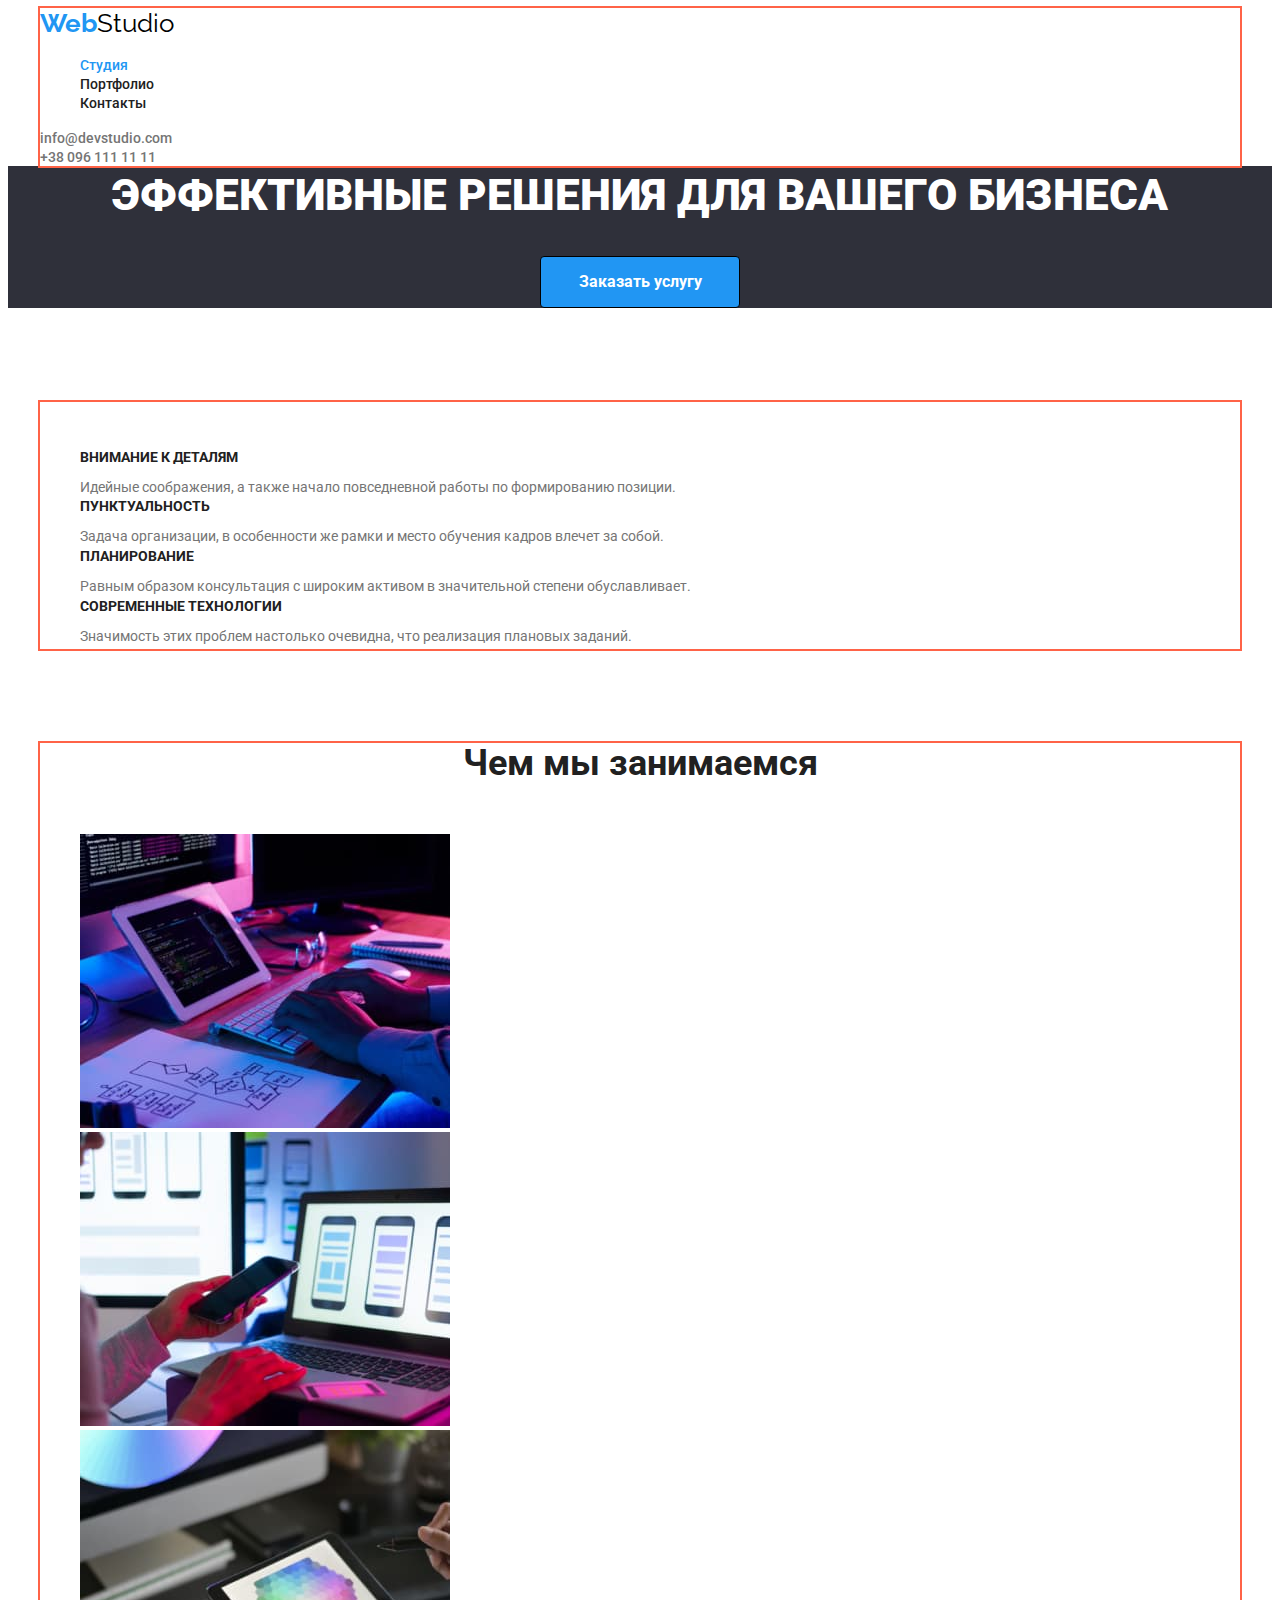
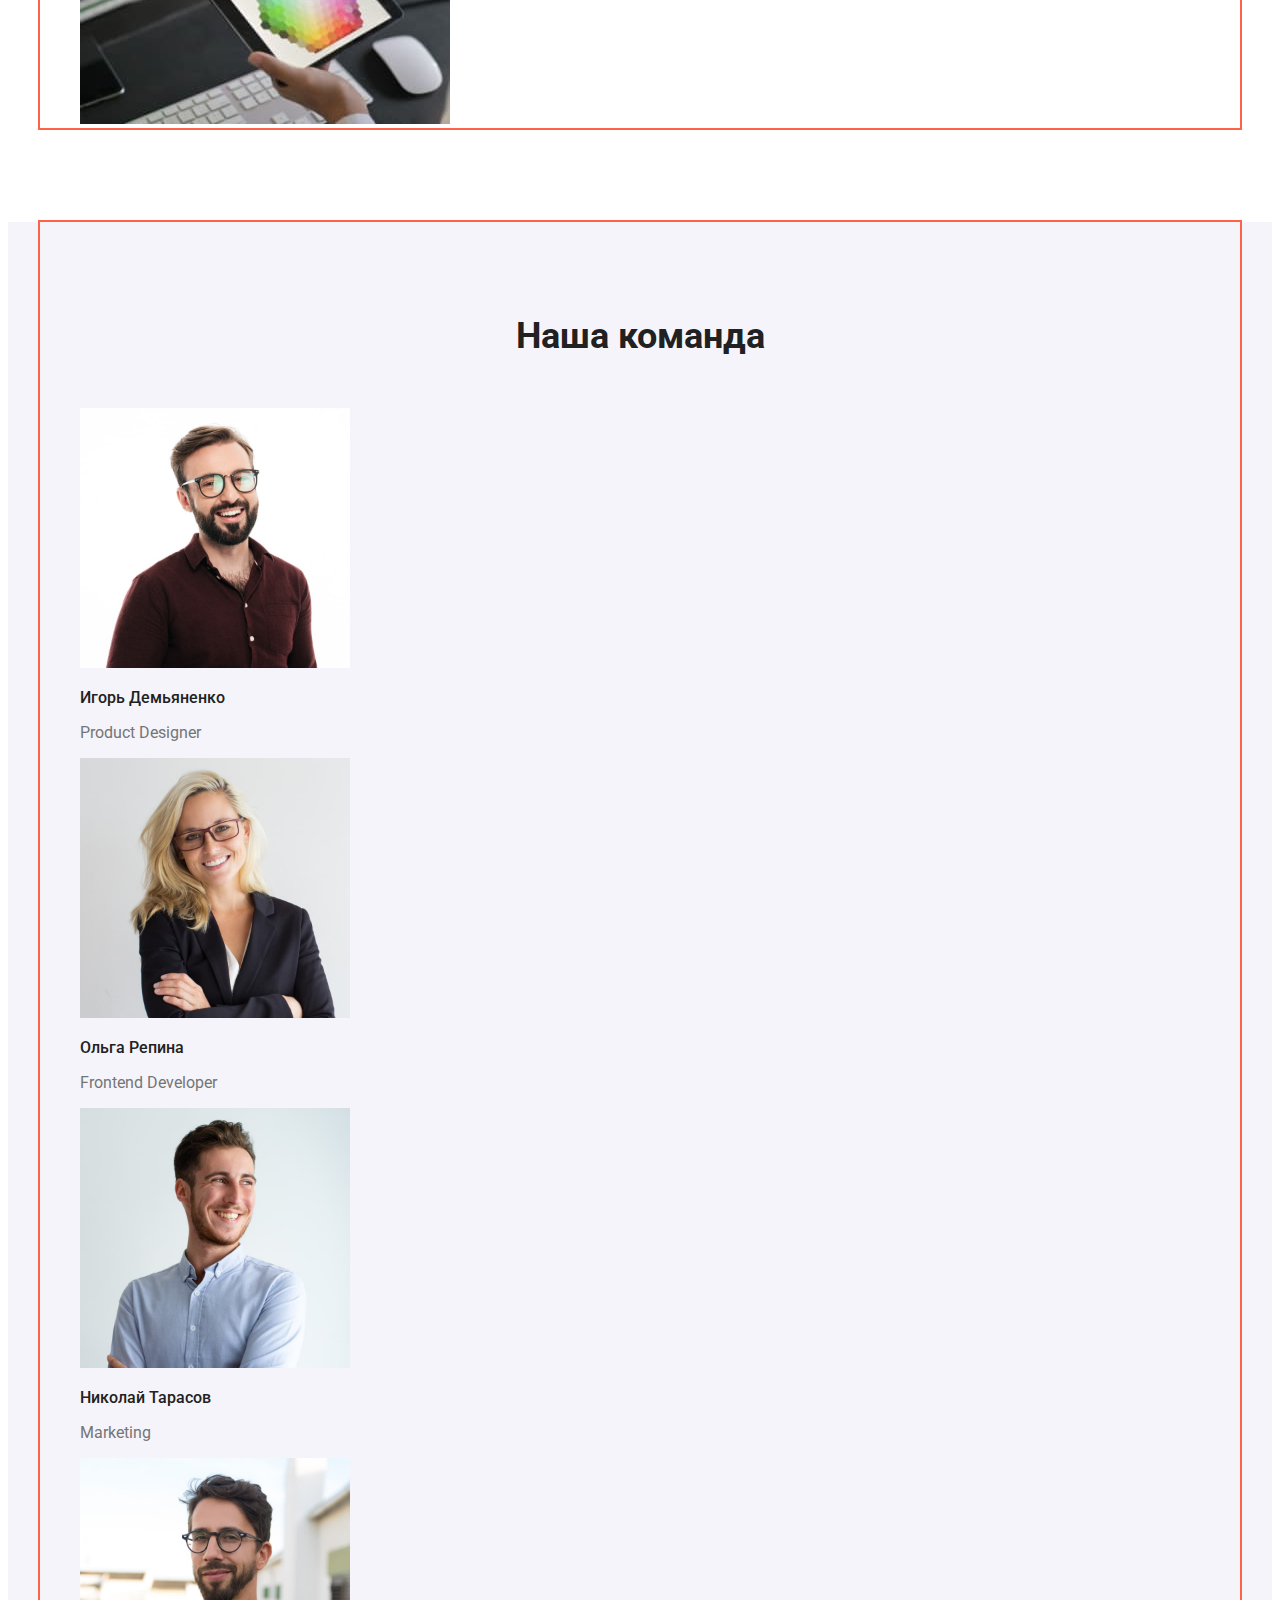
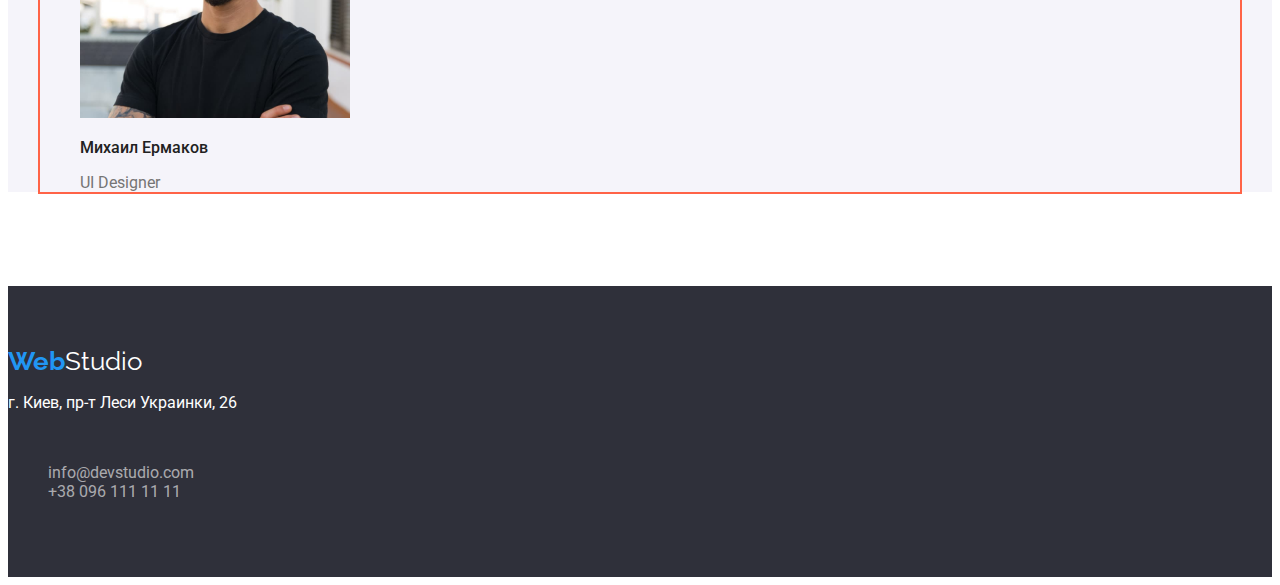
==== index.html @ 6b180fa5 "HW3-marg-pad" ====
<!DOCTYPE html>
<html lang="ru">
<head>
    <meta charset="UTF-8">
    <meta http-equiv="X-UA-Compatible" content="IE=edge">
    <meta name="viewport" content="width=device-width, initial-scale=1.0">
    <title>Студия</title>
    <link rel="preconnect" href="https://fonts.googleapis.com">
    <link rel="preconnect" href="https://fonts.gstatic.com" crossorigin>
    <link
        href="https://fonts.googleapis.com/css2?family=Oleo+Script&family=Raleway:wght@700&family=Roboto:wght@400;500;700;900&display=swap"
        rel="stylesheet">
    <link rel="stylesheet" href="./css/styles.css">
</head>
<body>
    <!--Шапка профиля-->
    <div class="container">
        <header class="header">
            <nav class="nav">
                <a href="./index.html" class="logo"><span class="logo-part">Web</span>Studio</a>
                <ul class="nav-list">
                    <li><a href="./index.html" class="nav-link-current">Студия</a></li>
                    <li><a href="./portfolio.html" class="nav-link">Портфолио</a></li>
                    <li><a href="" class="nav-link">Контакты</a></li>
                </ul>
            </nav>
            <ul class="auth-list">
                <li><a href="mailto:info@devstudio.com" class="auth-link">info@devstudio.com</a></li>
                <li><a href="tel:+380961111111" class="auth-link">+38 096 111 11 11</a></li>
            </ul>
        </header>
    </div>  
    <main>
        <!--Заказ услуг-->
         <section class="oder">
                <h1 class="oder-title">ЭФФЕКТИВНЫЕ РЕШЕНИЯ ДЛЯ ВАШЕГО БИЗНЕСА</h1>
                <button type="button" class="oder-btn">Заказать услугу</button>
        </section>
        <!--Наши преимущества-->
        <section class="advant">
            <div class="container">
                <h2 class="advant-main-title">Наши преимущества</h2>
                <ul class="advant-list">
                    <li>
                        <h3 class="advant-title">внимание к деталям</h3>
                        <p class="advant-text">Идейные соображения, а также начало повседневной работы по формированию позиции.</p>
                    </li>
                    <li>
                        <h3 class="advant-title">Пунктуальность</h3>
                        <p class="advant-text">Задача организации, в особенности же рамки и место обучения кадров влечет за собой.</p>
                    </li>
                    <li>
                        <h3 class="advant-title">Планирование</h3>
                        <p class="advant-text">Равным образом консультация с широким активом в значительной степени обуславливает.</p>
                    </li>
                    <li>
                        <h3 class="advant-title">Современные технологии</h3>
                        <p class="advant-text">Значимость этих проблем настолько очевидна, что реализация плановых заданий.</p>
                    </li>
                </ul>
            </div>
        </section>
        <!--Чем мы занимаемся-->
        <section class="features">
            <div class="container">
                <h2 class="features-title">Чем мы занимаемся</h2>
                <ul class="features-list">
                    <li>
                        <img src="./images/box1.jpg" alt="клавиатура, алгоритм и руки" width="370">
                    </li>
                    <li>
                        <img src="./images/box2.jpg" alt="телефон в руке и ноутбук" width="370">
                    </li>
                    <li>
                        <img src="./images/box3.jpg" alt="спектр в руке" width="370">
                    </li>
                </ul>
            </div>
        </section>
        <!--Наша команда-->
        <section class="team">
            <div class="container">
                <h2 class="team-title">Наша команда</h2>
                <ul class="team-list">
                    <li>
                        <img src="./images/img1.jpg" alt="парень в коричневой рубашке" width="270">
                        <h3 class="team-name">Игорь Демьяненко</h3>
                        <p class="team-position">Product Designer</p>
                    </li>
                    <li>
                        <img src="./images/img2.jpg" alt="девушка" width="270">
                        <h3 class="team-name">Ольга Репина</h3>
                        <p class="team-position">Frontend Developer</p>
                    </li>
                    <li>
                        <img src="./images/img3.jpg" alt="парень в голубой рубашке" width="270">
                        <h3 class="team-name">Николай Тарасов</h3>
                        <p class="team-position">Marketing</p>
                    </li>
                    <li>
                        <img src="./images/img4.jpg" alt="парень в черной футболке" width="270">
                        <h3 class="team-name">Михаил Ермаков</h3>
                        <p class="team-position">UI Designer</p>
                    </li>
                </ul>
            </div>
        </section>
    </main>
    <!--Футер-->
    <footer class="footer">
        <a href="./index.html" class="logo-footer logo"><span class="logo-part">Web</span>Studio</a>
        <address class="adress">
            <p class="adress-coordinates">г. Киев, пр-т Леси Украинки, 26</p><br />
            <ul class="footer-list">
                <li>
                    <a href="mailto:info@devstudio.com" class="adress-link">info@devstudio.com</a> <br />
                </li>
                <li>
                    <a href="tel:+380961111111" class="adress-link">+38 096 111 11 11</a>
                </li>
            </ul>
        </address>
    </footer>
</body>
</html>
---- css/styles.css ----
:root {
  --primary-text-color: #757575;
  --title-text-color: #212121;
  --logo-color: #000000;
  --primary-white-color: #ffffff;
  --accent-color: #2196f3;
  --focus-btn: #188ce8;
  --bacground-fon-color: #f5f4fa;
  --footer-color: #2f303a;
  --link-color: rgba(255, 255, 255, 0.6);
}
body {
  background-color: var(--primary-white-color);
  color: var(--primary-text-color);
  font-family: Roboto, sans-serif;
}

/* цвет основного текста #757575 */
/* цвет второстепенного текста #212121 */
/* цвет акцента #2196F3 */
/* белый #FFFFFF*/
/* цвет futer #2F303A */
/* цвет фона #E5E5E5 */

/* Stiles for index.html */
.header {
  background-color: var(--primary-white-color);
}
.container{
  margin-left: auto;
  margin-right: auto;
  width: 1200px;
  outline: 2px solid tomato;
}
.logo {
  color: var(--logo-color);
  text-decoration: none;
  font-style: normal;

  font-family: Raleway;
  font-style: Bold;
  font-size: 26px;
  line-height: 1.19;
}
.logo-part {
  color: var(--accent-color);
  font-family: Raleway;
  font-weight: 700;
  font-size: 26px;
  line-height: 1.19;
}
/* Site nav */
.header {
  background-color: var(--primary-white-color);
}
.nav-list,
.auth-list {
  list-style: none;
}
.nav-link {
  text-decoration: none;
  color: var(--title-text-color);

  font-weight: 500;
  font-size: 14px;
  line-height: 1.14;
}
.nav-link:hover,
.nav-link:focus {
  color: var(--accent-color);
}
.nav-link-current {
  color: var(--accent-color);
  text-decoration: none;

  font-weight: 500;
  font-size: 14px;
  line-height: 1.14;
}
.auth-list{
  padding:0;
  margin:0;
}
.auth-link {
  color: var(--primary-text-color);

  text-decoration: none;
  font-weight: 500; 
  font-size: 14px;
  line-height: 1.14;
}
.auth-link:hover,
.auth-link:focus {
  color: var(--accent-color);}
/* Section oder */
.oder {
  background-color: var(--footer-color);
  text-align: center;
}
.oder-title {
  margin-top: 0;
  margin-bottom: 0;
  color: var(--primary-white-color);

  font-weight: 900;
  font-size: 44px;
  line-height: 1.36;
  margin-bottom: 30px; 
}
.oder-btn {
  border-radius: 4px;
  padding: 10px 32px;
  min-width: 200px;

  color: var(--primary-white-color);
  background-color: var(--accent-color);
  border: 1px solid var(--logo-color);

  font-family: Roboto;
  font-style: normal;
  font-weight: 700;
  font-size: 16px;
  line-height: 1.875;
  text-align: center;

  cursor: pointer;
}
.oder-btn:hover,
.oder-btn:focus {
  background-color: var(--focus-btn);
}
/* Site section */
.features-title {
  margin-top: 0;
  margin-bottom: 50px;

  color: var(--title-text-color);
  background-color: var(--primary-white-color);
  font-weight: 700;
  font-size: 36px;
  line-height: 1.16;
  text-align: center;
}
/* Section advant */
.advant,
.features {
  margin-top: 94px;
  margin-bottom:94px;
  background-color: var(--primary-white-color);
}
.advant-list,
.features-list,
.team-list {
  list-style: none;
  margin-top: 0;
  margin-bottom: 0;
}
.features-list{
  display: inline-block;
}
.advant-main-title {
  color: transparent;
  margin-top: 0;
  visibility: hidden;
}
.advant-title {
  margin-top: 0;
  margin-bottom: 10px;
  color: var(--title-text-color);

  text-transform: uppercase;
  font-weight: 700;
  font-size: 14px;
  line-height: 1.14;
}
.advant-text {
  margin-top: 0;
  margin-bottom: 0;
  font-size: 14px;
  line-height: 1.7;
}
/* Section team */
.team {
  margin-bottom: 94px;
  background-color: var(--bacground-fon-color);
}
.team-title {
  margin-top: 0;
  padding-top: 94px;
  margin-bottom: 50px;
  background-color: var(--bacground-fon-color);
  color: var(--title-text-color);
  
  font-weight: 700;
  font-size: 36px;
  line-height: 1.16;
  text-align: center;
}
.team-name {
  color: var(--title-text-color);
  font-weight: 500;
  font-size: 16px;
  line-height: 1.19;
}
.team-position {
  padding-bottom: 0;
  font-size: 16px;
  line-height: 1.19;
}
.team-list {
  margin-bottom: 0;
}
/* Footer */
.footer {
  padding-top: 60px;
  padding-bottom: 60px;
  background-color: var(--footer-color);
}
.adress-coordinates {
  color: var(--primary-white-color);
  text-decoration: none;
  font-style: normal;
}
.adress-link {
  color: var(--link-color);
  text-decoration: none;
  font-style: normal;
  list-style: none;
}
.adress-link:hover,
.adress-link:focus {
  color: var(--accent-color);
}
.logo-footer {
  color: var(--primary-white-color);
  text-decoration: none;

  font-style: 700;
  font-size: 26px;
  line-height: 1.19;
}
.footer-list {
  list-style: none;
}
/* Styles for portfolio.html */
.filter-list,
.exmp-list {
  list-style: none;
}
.works{
  background-color: #2196f3;
  margin-top: 0;
}
.filter-btn {
  border-radius: 4px;
  padding: 6px 22px;
  min-width: 103px;

  color: var(--primary-text-color);
  background-color: var(--bacground-fon-color);
  border: none;

  font-family: Roboto;
  font-weight: 500;
  font-size: 16px;
  line-height: 1.625;
  text-align: center;

  cursor: pointer;
}
.filter-btn:hover,
.filter-btn:focus {
  color: var(--primary-white-color);
  background-color: var(--accent-color);
  box-shadow: 0px 3px 1px rgba(0, 0, 0, 0.1), 0px 1px 2px rgba(0, 0, 0, 0.08), 0px 2px 2px rgba(0, 0, 0, 0.12);
  border-radius: 4px;
}
.works-title {
  color: transparent;
  visibility: hidden;
}
.exmp-link:hover,
.exmp-link:focus {
  color: var(--title-text-color);
}
.exmp-link {
  text-decoration: none;
  color: var(--title-text-color);

  font-weight: 700;
  font-size: 18px;
  line-height: 2;
}
.exmp-title {
  color: var(--title-text-color);

  font-weight: 700;
  font-size: 18px;
  line-height: 2;
}
.exmp-text {
  color: var(--primary-text-color);
  margin-bottom: 0;

  font-weight: 400;
  font-size: 16px;
  line-height: 1.875;
}
.exmp-list{
  padding-bottom: 0;
  margin-bottom: 94px;
}
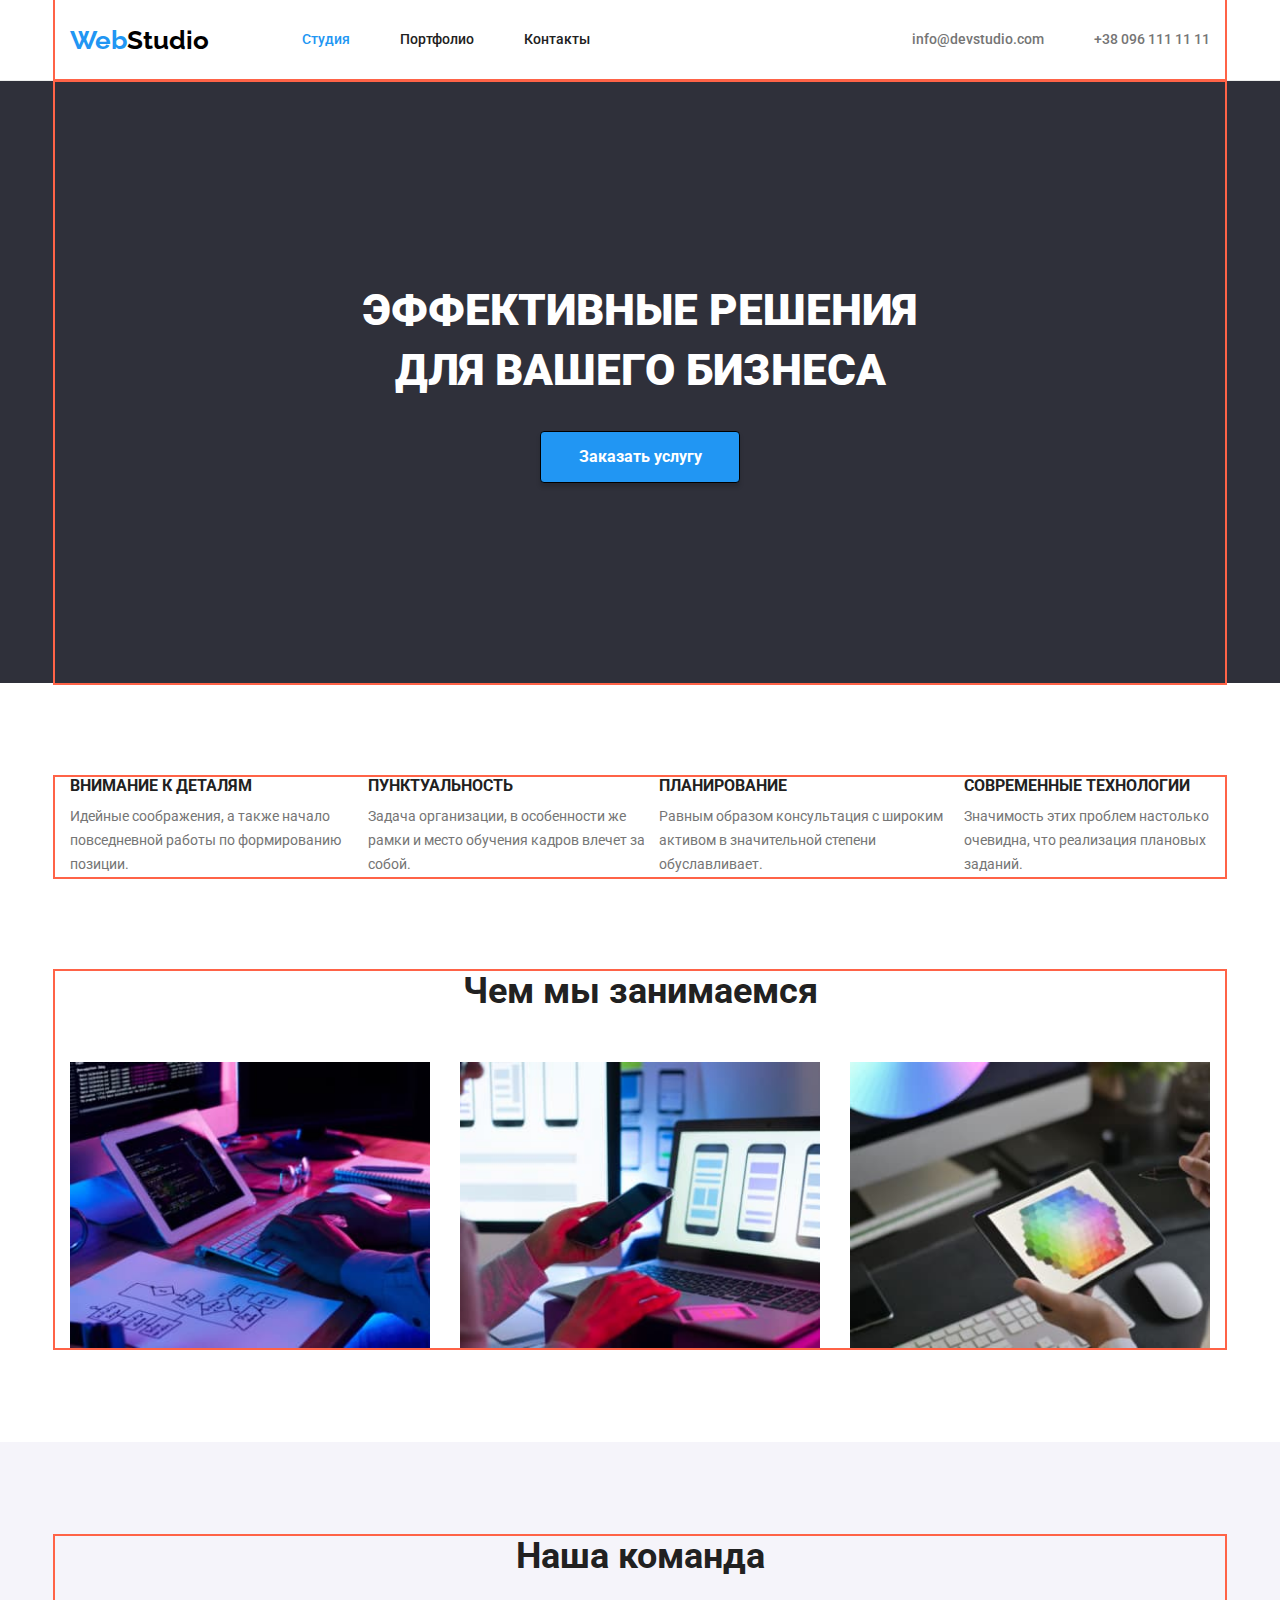
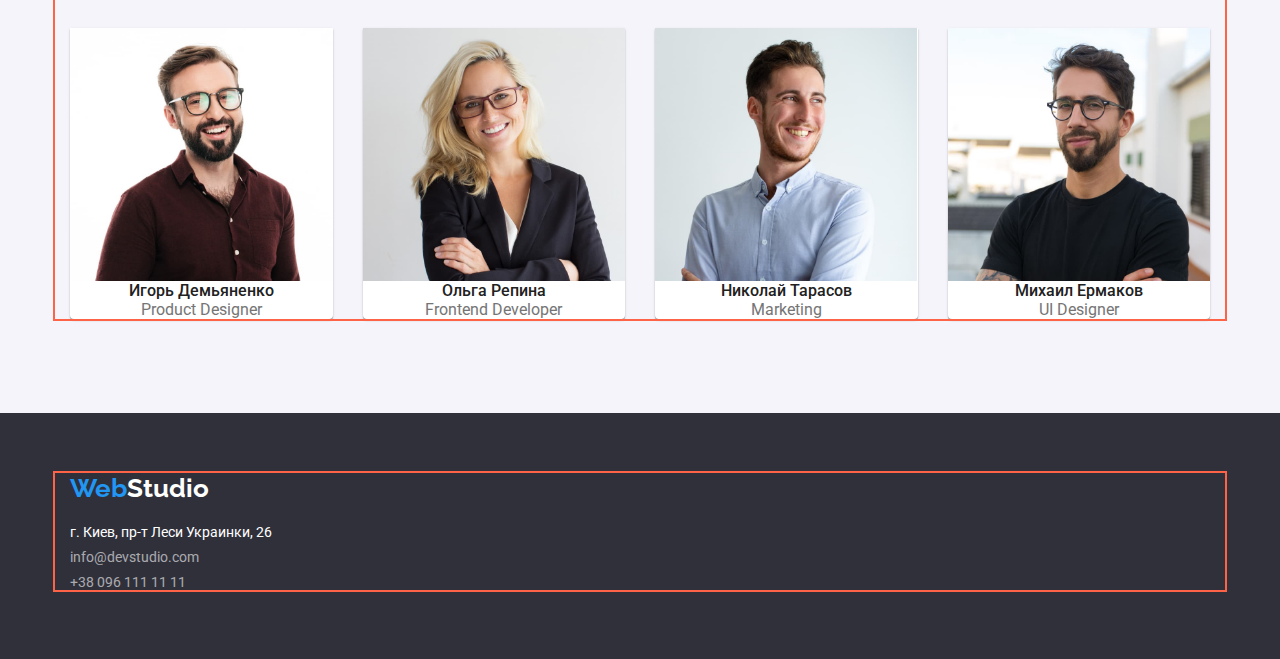
==== commit 8e0b8896: "HW3+flex" ====
--- a/index.html
+++ b/index.html
@@ -10,50 +10,53 @@
     <link
         href="https://fonts.googleapis.com/css2?family=Oleo+Script&family=Raleway:wght@700&family=Roboto:wght@400;500;700;900&display=swap"
         rel="stylesheet">
+        <link rel="stylesheet" href="https://cdnjs.cloudflare.com/ajax/libs/modern-normalize/1.1.0/modern-normalize.min.css">
     <link rel="stylesheet" href="./css/styles.css">
 </head>
 <body>
     <!--Шапка профиля-->
-    <div class="container">
         <header class="header">
-            <nav class="nav">
-                <a href="./index.html" class="logo"><span class="logo-part">Web</span>Studio</a>
-                <ul class="nav-list">
-                    <li><a href="./index.html" class="nav-link-current">Студия</a></li>
-                    <li><a href="./portfolio.html" class="nav-link">Портфолио</a></li>
-                    <li><a href="" class="nav-link">Контакты</a></li>
+            <div class="container nav-auth">
+                <nav class="nav">
+                    <a href="./index.html" class="logo"><span class="logo-part">Web</span>Studio</a>
+                    <ul class="nav-list">
+                        <li class="nav-item"><a href="./index.html" class="nav-link current">Студия</a></li>
+                        <li class="nav-item"><a href="./portfolio.html" class="nav-link">Портфолио</a></li>
+                        <li class="nav-item"><a href="" class="nav-link">Контакты</a></li>
+                    </ul>
+                </nav>
+                <ul class="auth-list">
+                    <li class="auth-item"><a href="mailto:info@devstudio.com" class="auth-link">info@devstudio.com</a></li>
+                    <li class="auth-item"><a href="tel:+380961111111" class="auth-link">+38 096 111 11 11</a></li>
                 </ul>
-            </nav>
-            <ul class="auth-list">
-                <li><a href="mailto:info@devstudio.com" class="auth-link">info@devstudio.com</a></li>
-                <li><a href="tel:+380961111111" class="auth-link">+38 096 111 11 11</a></li>
-            </ul>
-        </header>
-    </div>  
+            </div>
+        </header>  
     <main>
         <!--Заказ услуг-->
          <section class="oder">
-                <h1 class="oder-title">ЭФФЕКТИВНЫЕ РЕШЕНИЯ ДЛЯ ВАШЕГО БИЗНЕСА</h1>
-                <button type="button" class="oder-btn">Заказать услугу</button>
+             <div class="container">
+                <h1 class="oder-title">ЭФФЕКТИВНЫЕ РЕШЕНИЯ <br> ДЛЯ ВАШЕГО БИЗНЕСА</h1>
+                <button type="button" class="oder-btn"><span class="text-oder">Заказать услугу</span></button>
+             </div>   
         </section>
         <!--Наши преимущества-->
-        <section class="advant">
+        <section class="advant section">
             <div class="container">
                 <h2 class="advant-main-title">Наши преимущества</h2>
                 <ul class="advant-list">
-                    <li>
+                    <li class="advant-content">
                         <h3 class="advant-title">внимание к деталям</h3>
                         <p class="advant-text">Идейные соображения, а также начало повседневной работы по формированию позиции.</p>
                     </li>
-                    <li>
+                    <li class="advant-content">
                         <h3 class="advant-title">Пунктуальность</h3>
                         <p class="advant-text">Задача организации, в особенности же рамки и место обучения кадров влечет за собой.</p>
                     </li>
-                    <li>
+                    <li class="advant-content">
                         <h3 class="advant-title">Планирование</h3>
                         <p class="advant-text">Равным образом консультация с широким активом в значительной степени обуславливает.</p>
                     </li>
-                    <li>
+                    <li class="advant-content">
                         <h3 class="advant-title">Современные технологии</h3>
                         <p class="advant-text">Значимость этих проблем настолько очевидна, что реализация плановых заданий.</p>
                     </li>
@@ -65,42 +68,51 @@
             <div class="container">
                 <h2 class="features-title">Чем мы занимаемся</h2>
                 <ul class="features-list">
-                    <li>
+                    <li class="features-img">
                         <img src="./images/box1.jpg" alt="клавиатура, алгоритм и руки" width="370">
                     </li>
-                    <li>
+                    <li class="features-img">
                         <img src="./images/box2.jpg" alt="телефон в руке и ноутбук" width="370">
                     </li>
-                    <li>
+                    <li class="features-img">
                         <img src="./images/box3.jpg" alt="спектр в руке" width="370">
                     </li>
                 </ul>
             </div>
         </section>
         <!--Наша команда-->
-        <section class="team">
+        <section class="team section">
             <div class="container">
                 <h2 class="team-title">Наша команда</h2>
                 <ul class="team-list">
-                    <li>
-                        <img src="./images/img1.jpg" alt="парень в коричневой рубашке" width="270">
-                        <h3 class="team-name">Игорь Демьяненко</h3>
-                        <p class="team-position">Product Designer</p>
+                    <li class="team-card">
+                        <img src="./images/img1.jpg" alt="парень в коричневой рубашке">
+                        <div class="team-content">
+                            <h3 class="team-name">Игорь Демьяненко</h3>
+                            <p class="team-position">Product Designer</p>
+                        </div>
+
                     </li>
-                    <li>
-                        <img src="./images/img2.jpg" alt="девушка" width="270">
-                        <h3 class="team-name">Ольга Репина</h3>
-                        <p class="team-position">Frontend Developer</p>
+                    <li class="team-card">
+                        <img src="./images/img2.jpg" alt="девушка">
+                        <div class="team-content">
+                            <h3 class="team-name">Ольга Репина</h3>
+                            <p class="team-position">Frontend Developer</p>
+                        </div>
                     </li>
-                    <li>
-                        <img src="./images/img3.jpg" alt="парень в голубой рубашке" width="270">
-                        <h3 class="team-name">Николай Тарасов</h3>
-                        <p class="team-position">Marketing</p>
+                    <li class="team-card">
+                        <img src="./images/img3.jpg" alt="парень в голубой рубашке">
+                        <div class="team-content">
+                            <h3 class="team-name">Николай Тарасов</h3>
+                            <p class="team-position">Marketing</p>
+                        </div>
                     </li>
-                    <li>
-                        <img src="./images/img4.jpg" alt="парень в черной футболке" width="270">
-                        <h3 class="team-name">Михаил Ермаков</h3>
-                        <p class="team-position">UI Designer</p>
+                    <li class="team-card">
+                        <img src="./images/img4.jpg" alt="парень в черной футболке">
+                        <div class="team-content">
+                            <h3 class="team-name">Михаил Ермаков</h3>
+                            <p class="team-position">UI Designer</p>
+                        </div>
                     </li>
                 </ul>
             </div>
@@ -108,18 +120,20 @@
     </main>
     <!--Футер-->
     <footer class="footer">
-        <a href="./index.html" class="logo-footer logo"><span class="logo-part">Web</span>Studio</a>
-        <address class="adress">
-            <p class="adress-coordinates">г. Киев, пр-т Леси Украинки, 26</p><br />
-            <ul class="footer-list">
-                <li>
-                    <a href="mailto:info@devstudio.com" class="adress-link">info@devstudio.com</a> <br />
-                </li>
-                <li>
-                    <a href="tel:+380961111111" class="adress-link">+38 096 111 11 11</a>
-                </li>
-            </ul>
-        </address>
+        <div class="container">
+            <a href="./index.html" class="logo-footer logo"><span class="logo-part">Web</span>Studio</a>
+            <address class="adress">
+                <p class="adress-coordinates">г. Киев, пр-т Леси Украинки, 26</p>
+                <ul class="footer-list">
+                    <li>
+                        <a href="mailto:info@devstudio.com" class="adress-link">info@devstudio.com</a> 
+                    </li>
+                    <li>
+                        <a href="tel:+380961111111" class="adress-link">+38 096 111 11 11</a>
+                    </li>
+                </ul>
+            </address>
+        </div>
     </footer>
 </body>
 </html> --- a/css/styles.css
+++ b/css/styles.css
@@ -1,18 +1,35 @@
 :root {
-  --primary-text-color: #757575;
-  --title-text-color: #212121;
-  --logo-color: #000000;
+  --primary-text-color:  #757575;
+  --title-text-color:    #212121;
+  --logo-color:          #000000;
   --primary-white-color: #ffffff;
-  --accent-color: #2196f3;
-  --focus-btn: #188ce8;
+  --accent-color:        #2196f3;
+  --focus-btn:           #188ce8;
   --bacground-fon-color: #f5f4fa;
-  --footer-color: #2f303a;
+  --footer-color:        #2f303a;
   --link-color: rgba(255, 255, 255, 0.6);
+
+  --card-set-gap: 30px;
+}
+html{
+  box-sizing: border-box;
+}
+*, *::after, *::before{
+  box-sizing: inherit;
+}
+h1, h2, h3, h4, h5, h6, p{
+  margin: 0;
+}
+img{
+  display: block;
+  max-width: 100%;
+  height: auto;
 }
 body {
   background-color: var(--primary-white-color);
   color: var(--primary-text-color);
   font-family: Roboto, sans-serif;
+  font-size: 14px;
 }
 
 /* цвет основного текста #757575 */
@@ -25,20 +42,24 @@
 /* Stiles for index.html */
 .header {
   background-color: var(--primary-white-color);
+  border-bottom: 1px solid #ECECEC;
 }
 .container{
-  margin-left: auto;
-  margin-right: auto;
-  width: 1200px;
+  margin: 0 auto;
+  padding: 0 15px;
+  width: 1170px;
   outline: 2px solid tomato;
+  }
+.section{
+  padding-top: 94px;
+  padding-bottom: 94px;
 }
 .logo {
   color: var(--logo-color);
   text-decoration: none;
-  font-style: normal;
-
+ 
   font-family: Raleway;
-  font-style: Bold;
+  font-weight: Bold;
   font-size: 26px;
   line-height: 1.19;
 }
@@ -50,48 +71,78 @@
   line-height: 1.19;
 }
 /* Site nav */
-.header {
-  background-color: var(--primary-white-color);
+ .nav{
+  display: flex;
+  align-items: center;
+  }
+.nav-auth{
+  display: flex;
+  align-items: center;
+  justify-content: space-between;
 }
 .nav-list,
 .auth-list {
+  display: flex;
+  margin: 0;
+  padding: 0;
+
   list-style: none;
-}
+  }
+.nav-list{
+    margin-left: 93px;
+  }
+.auth-list{
+    margin: auto;
+  }
 .nav-link {
+  display: block;
+  padding-top: 32px;
+  padding-bottom: 32px;
+
   text-decoration: none;
   color: var(--title-text-color);
 
   font-weight: 500;
-  font-size: 14px;
   line-height: 1.14;
 }
 .nav-link:hover,
 .nav-link:focus {
   color: var(--accent-color);
 }
-.nav-link-current {
+.nav-link.current {
   color: var(--accent-color);
   text-decoration: none;
 
   font-weight: 500;
-  font-size: 14px;
   line-height: 1.14;
 }
+.nav-item:not(:last-child){
+  display: block;
+  margin-right: 50px;
+}
+
 .auth-list{
   padding:0;
   margin:0;
 }
 .auth-link {
+  display: block;
+  padding-top: 32px;
+  padding-bottom: 32px;
+
   color: var(--primary-text-color);
 
   text-decoration: none;
   font-weight: 500; 
-  font-size: 14px;
   line-height: 1.14;
 }
 .auth-link:hover,
 .auth-link:focus {
-  color: var(--accent-color);}
+  color: var(--accent-color);
+}
+.auth-item + .auth-item{
+  margin-left: 50px;
+}
 /* Section oder */
 .oder {
   background-color: var(--footer-color);
@@ -100,22 +151,25 @@
 .oder-title {
   margin-top: 0;
   margin-bottom: 0;
-  color: var(--primary-white-color);
-
+  padding-top: 200px;
+  padding-bottom: 30px;
+
+  color: var(--primary-white-color);
   font-weight: 900;
   font-size: 44px;
   line-height: 1.36;
-  margin-bottom: 30px; 
 }
 .oder-btn {
   border-radius: 4px;
   padding: 10px 32px;
+  margin-bottom: 200px;
   min-width: 200px;
-
+  
+  box-shadow: 0px 4px 4px rgba(0, 0, 0, 0.15);
   color: var(--primary-white-color);
   background-color: var(--accent-color);
   border: 1px solid var(--logo-color);
-
+  
   font-family: Roboto;
   font-style: normal;
   font-weight: 700;
@@ -141,28 +195,28 @@
   line-height: 1.16;
   text-align: center;
 }
+.features-img{
+  margin-right: var(--card-set-gap);
+}
+.features {
+  padding-bottom: 94px;
+}
 /* Section advant */
 .advant,
 .features {
-  margin-top: 94px;
-  margin-bottom:94px;
   background-color: var(--primary-white-color);
 }
 .advant-list,
 .features-list,
 .team-list {
+  display: flex;
   list-style: none;
   margin-top: 0;
+  margin-right: calc(-1*var(--card-set-gap));
   margin-bottom: 0;
-}
-.features-list{
-  display: inline-block;
-}
-.advant-main-title {
-  color: transparent;
-  margin-top: 0;
-  visibility: hidden;
-}
+  padding: 0;
+}
+
 .advant-title {
   margin-top: 0;
   margin-bottom: 10px;
@@ -170,23 +224,22 @@
 
   text-transform: uppercase;
   font-weight: 700;
-  font-size: 14px;
   line-height: 1.14;
 }
+.advant-content:nth-last-child(){
+  margin-right: var(--card-set-gap);
+}
 .advant-text {
   margin-top: 0;
   margin-bottom: 0;
-  font-size: 14px;
   line-height: 1.7;
 }
 /* Section team */
 .team {
-  margin-bottom: 94px;
   background-color: var(--bacground-fon-color);
 }
 .team-title {
   margin-top: 0;
-  padding-top: 94px;
   margin-bottom: 50px;
   background-color: var(--bacground-fon-color);
   color: var(--title-text-color);
@@ -201,14 +254,40 @@
   font-weight: 500;
   font-size: 16px;
   line-height: 1.19;
+  text-align: center;
 }
 .team-position {
   padding-bottom: 0;
   font-size: 16px;
   line-height: 1.19;
+  text-align: center;
 }
 .team-list {
-  margin-bottom: 0;
+  display: flex;
+  flex-wrap: wrap;
+  width: 100%;
+  padding: 0;
+}
+.team-card{
+  flex-basis: calc((100% - 3*var(--card-set-gap))/4);
+  padding: 0;
+  height: auto;
+  width: 100%;
+  box-shadow: 0px 1px 3px rgba(0, 0, 0, 0.12), 0px 1px 1px rgba(0, 0, 0, 0.14), 0px 2px 1px rgba(0, 0, 0, 0.2);
+  border-radius: 0px 0px 4px 4px;
+
+  background-color: var(--primary-white-color);
+}
+.team-card:not(:last-child){
+  margin-right: var(--card-set-gap);
+}
+.works-title, 
+.advant-main-title{
+  position: absolute;
+  color: transparent;
+  visibility: hidden;
+  margin: 0;
+  padding: 0;
 }
 /* Footer */
 .footer {
@@ -216,12 +295,26 @@
   padding-bottom: 60px;
   background-color: var(--footer-color);
 }
+.footer-list {
+  display: block;
+  list-style: none;
+  padding: 0;
+  margin: 9px 0;
+}
+.footer-list > li{
+  margin: 9px 0;
+}
+.adress{
+  display: block;
+  margin-top: 20px;
+  }
 .adress-coordinates {
   color: var(--primary-white-color);
   text-decoration: none;
   font-style: normal;
 }
 .adress-link {
+  margin: 9 px 0;
   color: var(--link-color);
   text-decoration: none;
   font-style: normal;
@@ -235,24 +328,22 @@
   color: var(--primary-white-color);
   text-decoration: none;
 
-  font-style: 700;
+  font-weight: 700;
   font-size: 26px;
   line-height: 1.19;
 }
-.footer-list {
-  list-style: none;
-}
+
 /* Styles for portfolio.html */
 .filter-list,
 .exmp-list {
   list-style: none;
 }
 .works{
-  background-color: #2196f3;
   margin-top: 0;
 }
 .filter-btn {
   border-radius: 4px;
+  margin-right: 3px;
   padding: 6px 22px;
   min-width: 103px;
 
@@ -268,6 +359,11 @@
 
   cursor: pointer;
 }
+.filter-btn.current{
+  color: var(--primary-white-color);
+  background-color: var(--accent-color);
+  box-shadow: 0px 3px 1px rgba(0, 0, 0, 0.1), 0px 1px 2px rgba(0, 0, 0, 0.08), 0px 2px 2px rgba(0, 0, 0, 0.12);
+}
 .filter-btn:hover,
 .filter-btn:focus {
   color: var(--primary-white-color);
@@ -275,9 +371,12 @@
   box-shadow: 0px 3px 1px rgba(0, 0, 0, 0.1), 0px 1px 2px rgba(0, 0, 0, 0.08), 0px 2px 2px rgba(0, 0, 0, 0.12);
   border-radius: 4px;
 }
-.works-title {
-  color: transparent;
-  visibility: hidden;
+.filter-list{
+  display: flex;
+  justify-content: center;
+  margin: 0;
+  margin-bottom: 50px;
+  padding: 0;
 }
 .exmp-link:hover,
 .exmp-link:focus {
@@ -297,16 +396,41 @@
   font-weight: 700;
   font-size: 18px;
   line-height: 2;
+
+  margin-top: 20px;
+  margin-bottom: 0;
 }
 .exmp-text {
   color: var(--primary-text-color);
-  margin-bottom: 0;
-
+  margin-top: 4px;
+  
   font-weight: 400;
   font-size: 16px;
   line-height: 1.875;
 }
 .exmp-list{
-  padding-bottom: 0;
+  padding: 0;
   margin-bottom: 94px;
-}
+  margin-bottom: 0;
+  
+  display: flex;
+  flex-wrap: wrap;
+}
+.exmp-item{
+  flex-basis: calc((100% - 60px)/3);
+  margin-right: var(--card-set-gap);
+
+  padding: 0;
+  height: auto;
+  width: 100%;
+  border-bottom: 1px solid #EEEEEE;
+}
+.exmp-item:nth-child(3n){
+  margin-right: 0;
+}
+.card-set{
+  display: flex;
+}
+.card-content{
+  padding: 20px 24px;
+}
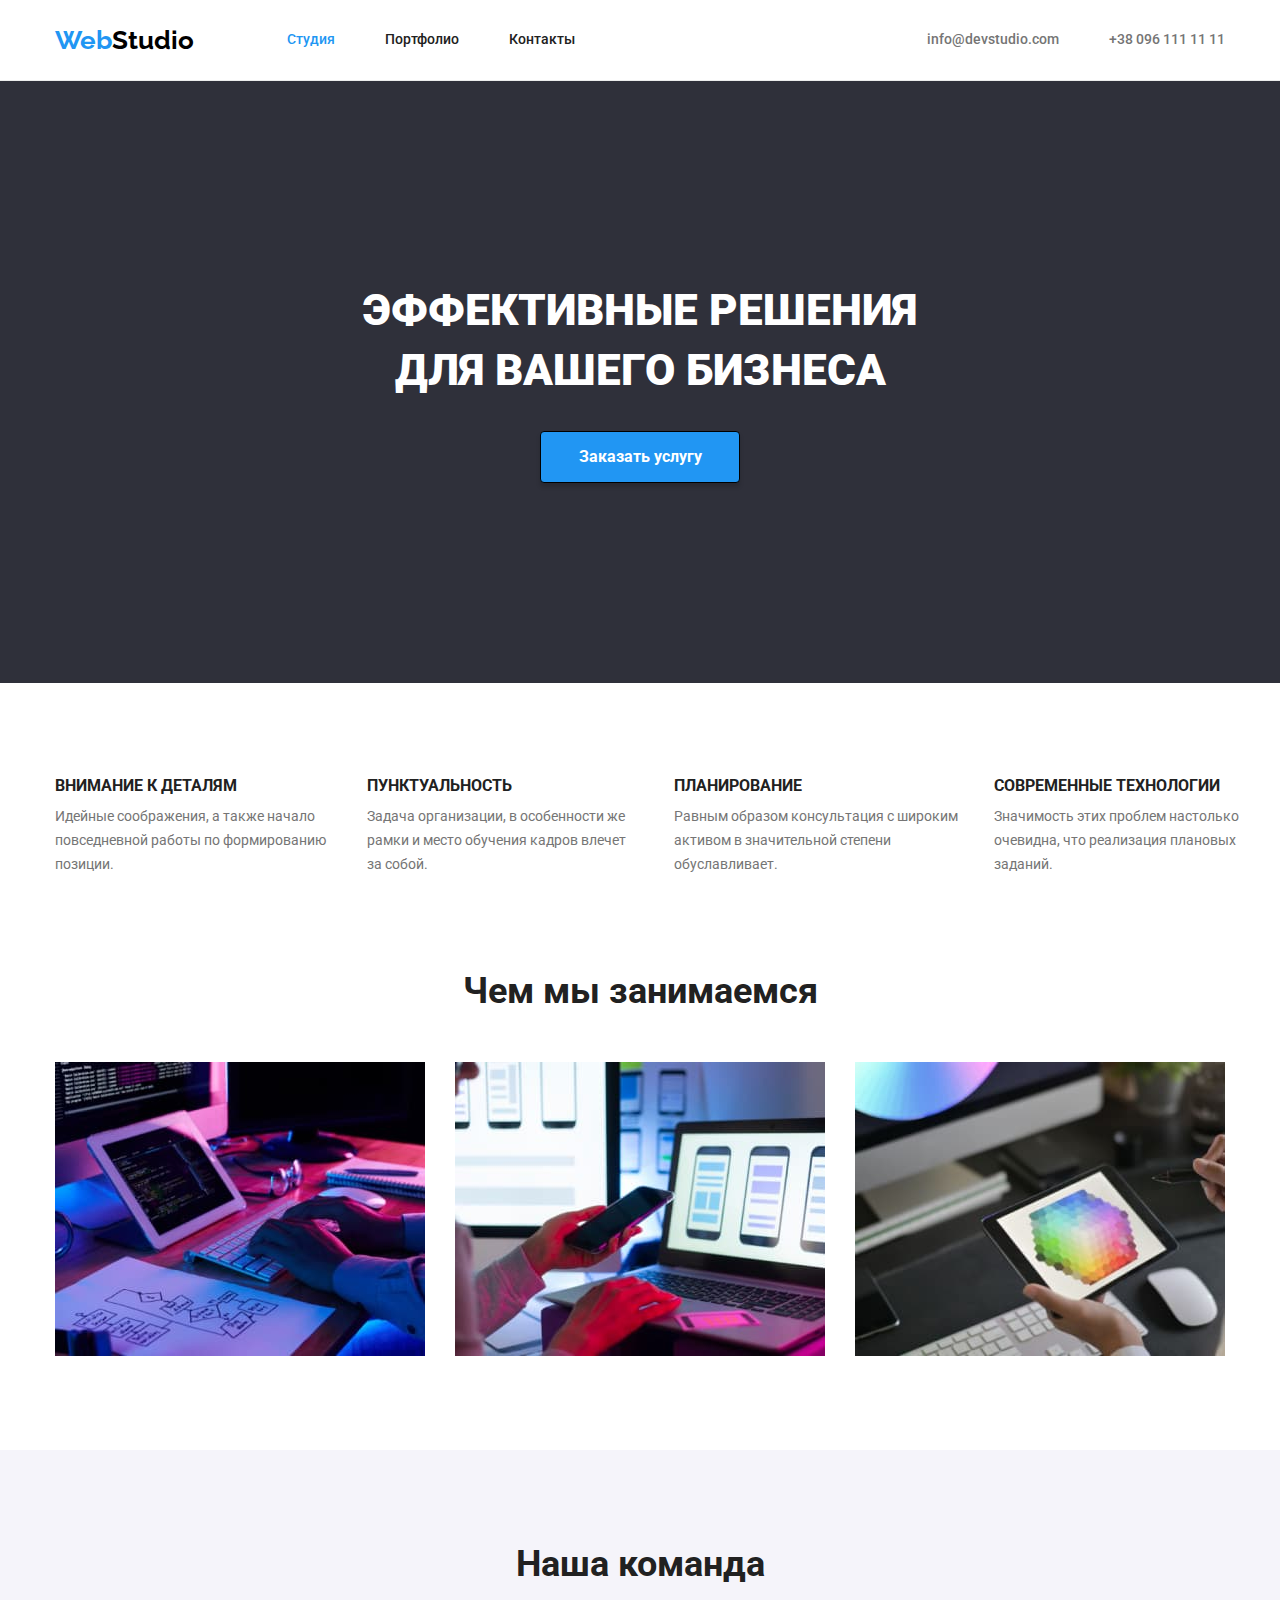
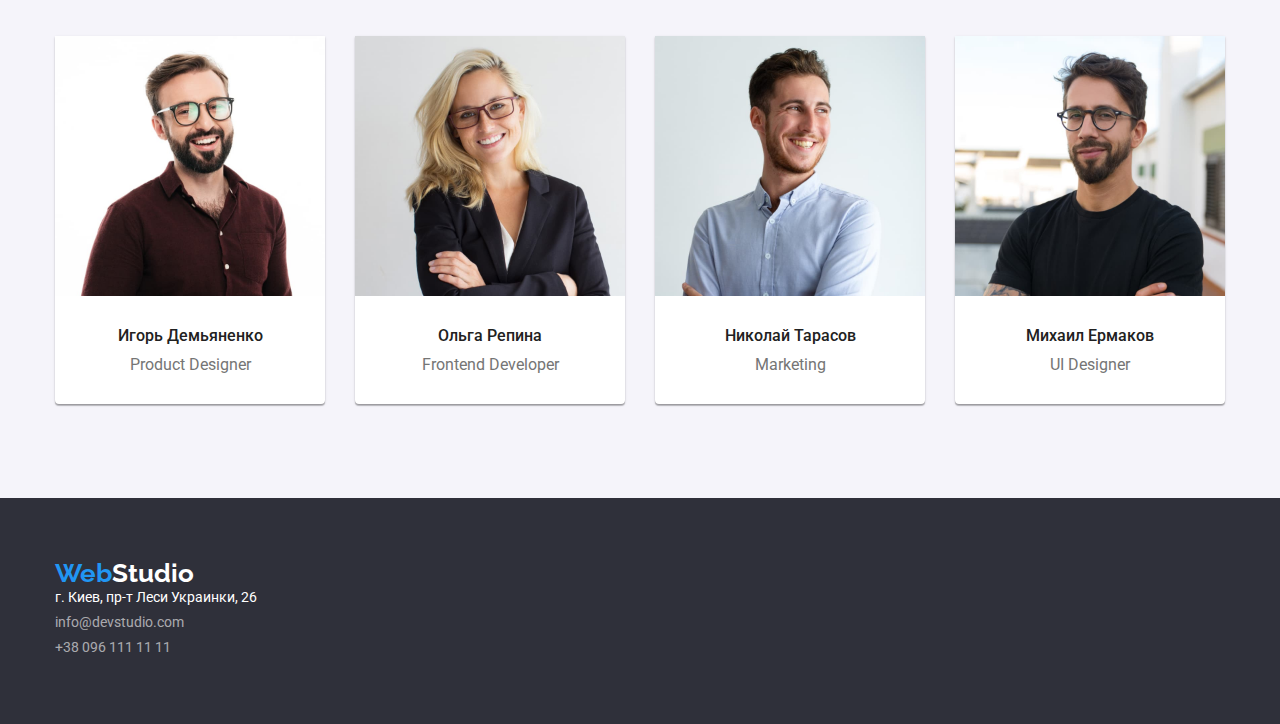
==== commit 82ad503e: "HW3-bug#7 I have a problem" ====
--- a/index.html
+++ b/index.html
@@ -5,12 +5,12 @@
     <meta http-equiv="X-UA-Compatible" content="IE=edge">
     <meta name="viewport" content="width=device-width, initial-scale=1.0">
     <title>Студия</title>
+    <link rel="stylesheet" href="https://cdnjs.cloudflare.com/ajax/libs/modern-normalize/1.1.0/modern-normalize.min.css">
     <link rel="preconnect" href="https://fonts.googleapis.com">
     <link rel="preconnect" href="https://fonts.gstatic.com" crossorigin>
     <link
         href="https://fonts.googleapis.com/css2?family=Oleo+Script&family=Raleway:wght@700&family=Roboto:wght@400;500;700;900&display=swap"
         rel="stylesheet">
-        <link rel="stylesheet" href="https://cdnjs.cloudflare.com/ajax/libs/modern-normalize/1.1.0/modern-normalize.min.css">
     <link rel="stylesheet" href="./css/styles.css">
 </head>
 <body>
--- a/css/styles.css
+++ b/css/styles.css
@@ -47,9 +47,8 @@
 .container{
   margin: 0 auto;
   padding: 0 15px;
-  width: 1170px;
-  outline: 2px solid tomato;
-  }
+  width: 1200px;
+}
 .section{
   padding-top: 94px;
   padding-bottom: 94px;
@@ -147,12 +146,12 @@
 .oder {
   background-color: var(--footer-color);
   text-align: center;
+  padding-top: 200px;
+  padding-bottom: 200px;
 }
 .oder-title {
   margin-top: 0;
-  margin-bottom: 0;
-  padding-top: 200px;
-  padding-bottom: 30px;
+  margin-bottom: 30px;
 
   color: var(--primary-white-color);
   font-weight: 900;
@@ -162,9 +161,7 @@
 .oder-btn {
   border-radius: 4px;
   padding: 10px 32px;
-  margin-bottom: 200px;
   min-width: 200px;
-  
   box-shadow: 0px 4px 4px rgba(0, 0, 0, 0.15);
   color: var(--primary-white-color);
   background-color: var(--accent-color);
@@ -195,8 +192,12 @@
   line-height: 1.16;
   text-align: center;
 }
-.features-img{
+.features-img {
   margin-right: var(--card-set-gap);
+}
+.features-img:last-child,
+.advant-content:last-child {
+  margin-right: 0;
 }
 .features {
   padding-bottom: 94px;
@@ -226,7 +227,7 @@
   font-weight: 700;
   line-height: 1.14;
 }
-.advant-content:nth-last-child(){
+.advant-content {
   margin-right: var(--card-set-gap);
 }
 .advant-text {
@@ -250,6 +251,8 @@
   text-align: center;
 }
 .team-name {
+  margin-top: 30px;
+  margin-bottom: 10px;
   color: var(--title-text-color);
   font-weight: 500;
   font-size: 16px;
@@ -257,6 +260,7 @@
   text-align: center;
 }
 .team-position {
+  margin-bottom: 30px;
   padding-bottom: 0;
   font-size: 16px;
   line-height: 1.19;
@@ -306,15 +310,14 @@
 }
 .adress{
   display: block;
-  margin-top: 20px;
-  }
+}
 .adress-coordinates {
   color: var(--primary-white-color);
   text-decoration: none;
   font-style: normal;
 }
 .adress-link {
-  margin: 9 px 0;
+  margin-top: 9px;
   color: var(--link-color);
   text-decoration: none;
   font-style: normal;
@@ -325,6 +328,7 @@
   color: var(--accent-color);
 }
 .logo-footer {
+  margin-bottom: 20px;
   color: var(--primary-white-color);
   text-decoration: none;
 
@@ -343,11 +347,11 @@
 }
 .filter-btn {
   border-radius: 4px;
-  margin-right: 3px;
+  margin-right: 8px;
   padding: 6px 22px;
-  min-width: 103px;
-
-  color: var(--primary-text-color);
+  min-width: 73px;
+
+  color: var(--title-text-color);
   background-color: var(--bacground-fon-color);
   border: none;
 
@@ -359,6 +363,7 @@
 
   cursor: pointer;
 }
+
 .filter-btn.current{
   color: var(--primary-white-color);
   background-color: var(--accent-color);
@@ -391,27 +396,24 @@
   line-height: 2;
 }
 .exmp-title {
-  color: var(--title-text-color);
-
+  margin-bottom: 4px;
   font-weight: 700;
   font-size: 18px;
   line-height: 2;
 
-  margin-top: 20px;
-  margin-bottom: 0;
+  color: var(--title-text-color);
 }
 .exmp-text {
-  color: var(--primary-text-color);
-  margin-top: 4px;
-  
   font-weight: 400;
   font-size: 16px;
   line-height: 1.875;
+
+  color: var(--primary-text-color);
 }
 .exmp-list{
   padding: 0;
+  margin-top: 0;
   margin-bottom: 94px;
-  margin-bottom: 0;
   
   display: flex;
   flex-wrap: wrap;
@@ -419,11 +421,12 @@
 .exmp-item{
   flex-basis: calc((100% - 60px)/3);
   margin-right: var(--card-set-gap);
+  margin-top: var(--card-set-gap);
 
   padding: 0;
   height: auto;
   width: 100%;
-  border-bottom: 1px solid #EEEEEE;
+  
 }
 .exmp-item:nth-child(3n){
   margin-right: 0;
@@ -433,4 +436,8 @@
 }
 .card-content{
   padding: 20px 24px;
-}
+
+  border-bottom: 1px solid #EEEEEE;
+  border-right: 1px solid #EEEEEE;
+  border-left: 1px solid #EEEEEE;
+}
